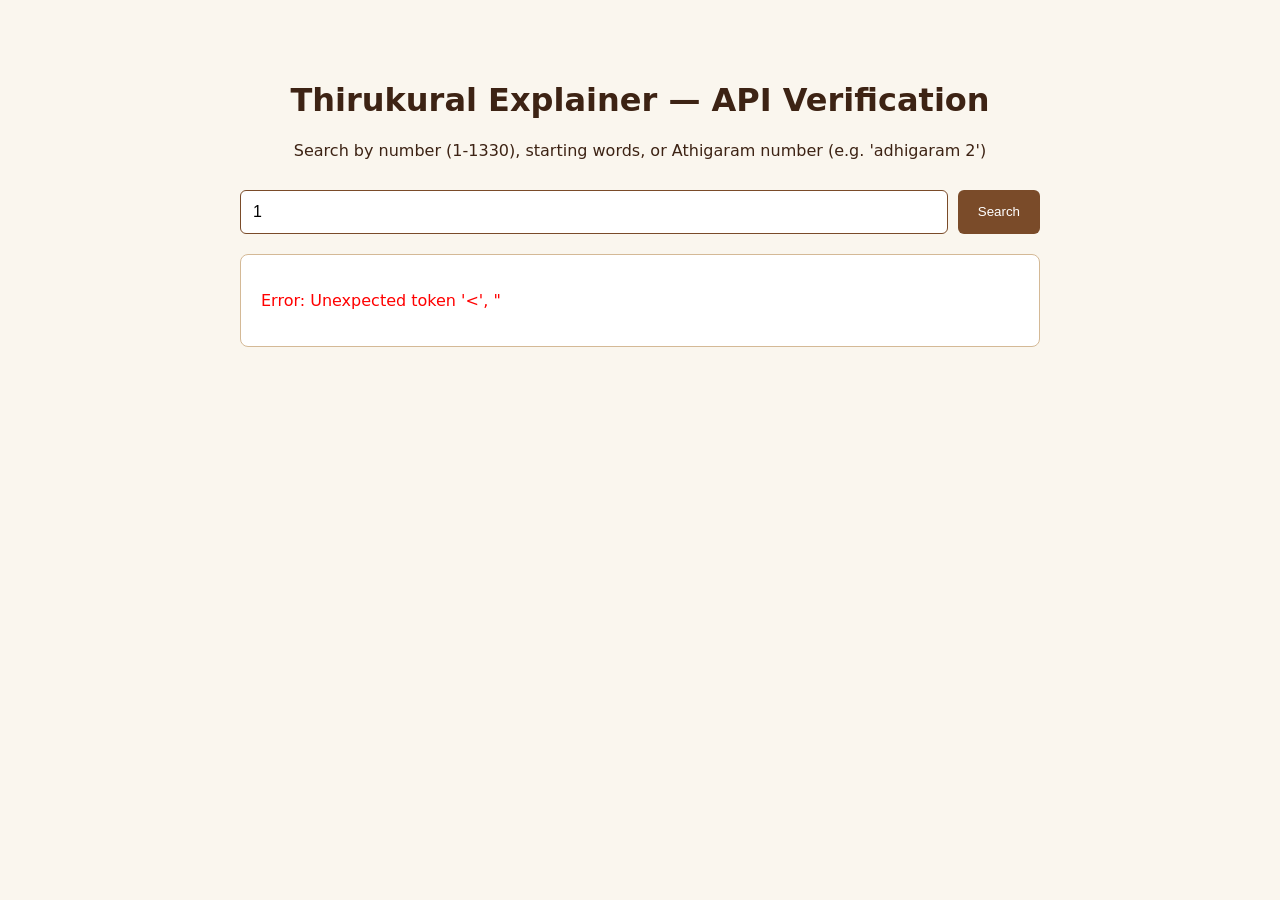
==== app/static/index.html @ a342978f "Scaffold project, preloaded dataset, and FastAPI search endpoints" ====
<!DOCTYPE html>
<html lang="en">
<head>
    <meta charset="UTF-8">
    <meta name="viewport" content="width=device-width, initial-scale=1.0">
    <title>Thirukural Explainer</title>
    <style>
        body {
            font-family: system-ui, -apple-system, sans-serif;
            background: #FAF6EE;
            color: #3D2314;
            max-width: 800px;
            margin: 40px auto;
            padding: 20px;
        }
        .header { text-align: center; margin-bottom: 30px; }
        .search-box { display: flex; gap: 10px; margin-bottom: 20px; }
        input { flex: 1; padding: 12px; font-size: 16px; border: 1px solid #7A4B29; border-radius: 6px; }
        button { padding: 12px 20px; background: #7A4B29; color: white; border: none; border-radius: 6px; cursor: pointer; }
        .card { background: white; border: 1px solid #D4B996; border-radius: 8px; padding: 20px; margin-top: 20px; }
        .kural-ta { font-size: 20px; font-weight: bold; margin-bottom: 12px; color: #3D2314; }
        .trans { font-style: italic; color: #4A3525; white-space: pre-line; line-height: 1.5; }
        .meta { font-size: 14px; color: #7A4B29; margin-top: 10px; }
        .fallback-item { margin-top: 8px; padding: 8px; background: #F3EBDD; border-radius: 4px; cursor: pointer; }
    </style>
</head>
<body>
    <div class="header">
        <h1>Thirukural Explainer — API Verification</h1>
        <p>Search by number (1-1330), starting words, or Athigaram number (e.g. 'adhigaram 2')</p>
    </div>

    <div class="search-box">
        <input type="text" id="query" placeholder="Enter kural number (e.g. 1) or text..." value="1">
        <button onclick="doSearch()">Search</button>
    </div>

    <div id="result"></div>

    <script>
        async function doSearch() {
            const q = document.getElementById('query').value.trim();
            const resDiv = document.getElementById('result');
            resDiv.innerHTML = '<p>Loading...</p>';

            try {
                const res = await fetch(`/api/kural/search?q=${encodeURIComponent(q)}`);
                const data = await res.json();

                if (data.found && data.kural) {
                    const k = data.kural;
                    resDiv.innerHTML = `
                        <div class="card">
                            <div class="meta">Kural #${k.number} · ${k.adhigaram_name} (${k.adhigaram_name_en}) · ${k.paal}</div>
                            <div class="kural-ta">${k.line1}<br>${k.line2}</div>
                            <div class="trans"><strong>G.U. Pope Translation:</strong><br>${k.translation}</div>
                            <div class="meta" style="margin-top: 15px;"><strong>Tamil Meaning:</strong> ${k.explanation_ta}</div>
                        </div>
                    `;
                } else {
                    let fallbacksHtml = '';
                    if (data.fallback_kurals) {
                        fallbacksHtml = data.fallback_kurals.map(k => `
                            <div class="fallback-item" onclick="loadKural(${k.number})">
                                <strong>#${k.number}:</strong> ${k.line1} (${k.adhigaram_name})
                            </div>
                        `).join('');
                    }
                    resDiv.innerHTML = `
                        <div class="card">
                            <p style="color: #9C3325;">${data.message || 'No kural found.'}</p>
                            ${fallbacksHtml ? '<h4 style="margin-top:15px;">Explore these famous kurals:</h4>' + fallbacksHtml : ''}
                        </div>
                    `;
                }
            } catch (err) {
                resDiv.innerHTML = `<div class="card"><p style="color:red;">Error: ${err.message}</p></div>`;
            }
        }

        function loadKural(num) {
            document.getElementById('query').value = num;
            doSearch();
        }

        // Run search on load
        window.onload = doSearch;
    </script>
</body>
</html>
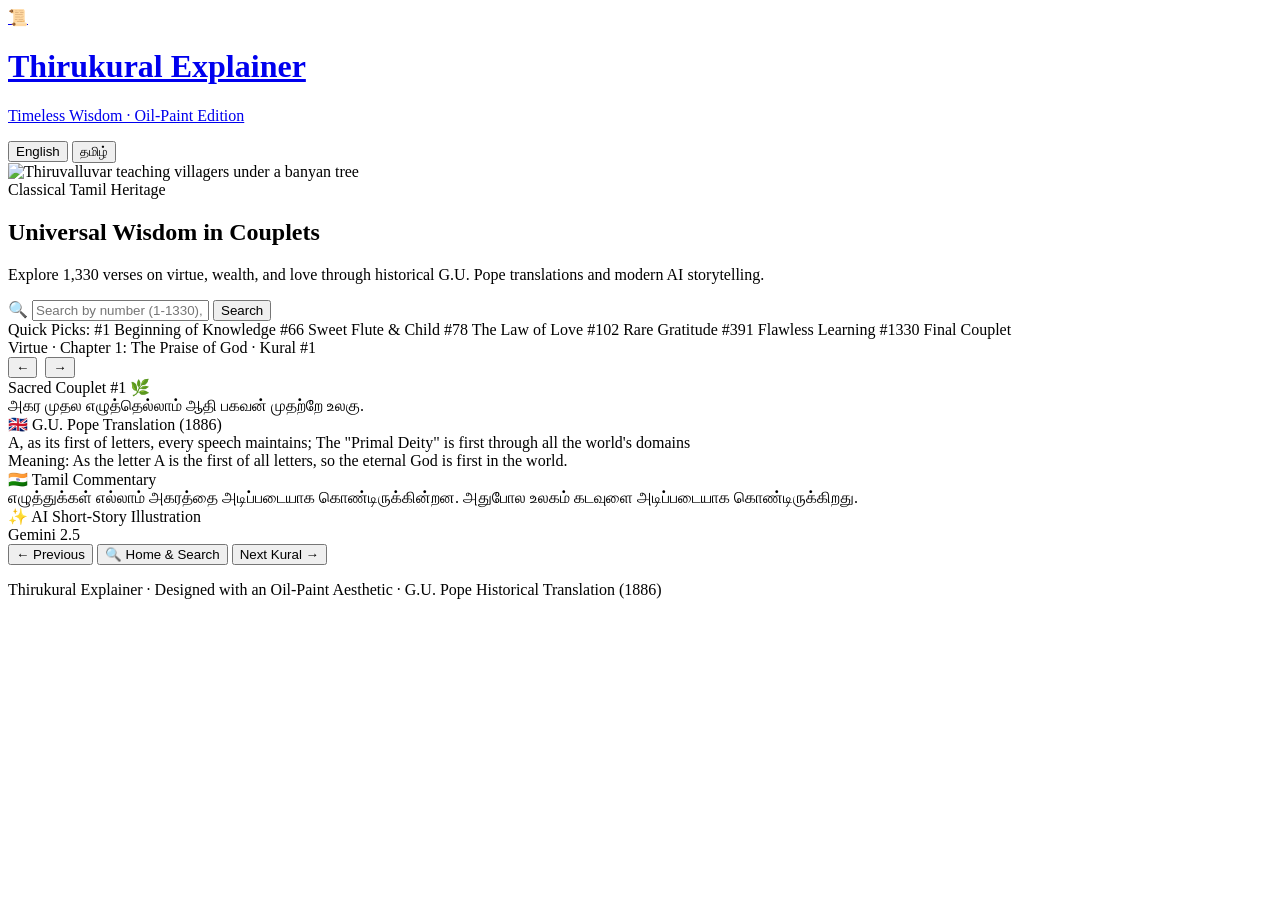
==== commit 08776d50: "Add oil-paint glassmorphism UI and vertical stack verse surface" ====
--- a/app/static/index.html
+++ b/app/static/index.html
@@ -3,88 +3,147 @@
 <head>
     <meta charset="UTF-8">
     <meta name="viewport" content="width=device-width, initial-scale=1.0">
-    <title>Thirukural Explainer</title>
-    <style>
-        body {
-            font-family: system-ui, -apple-system, sans-serif;
-            background: #FAF6EE;
-            color: #3D2314;
-            max-width: 800px;
-            margin: 40px auto;
-            padding: 20px;
-        }
-        .header { text-align: center; margin-bottom: 30px; }
-        .search-box { display: flex; gap: 10px; margin-bottom: 20px; }
-        input { flex: 1; padding: 12px; font-size: 16px; border: 1px solid #7A4B29; border-radius: 6px; }
-        button { padding: 12px 20px; background: #7A4B29; color: white; border: none; border-radius: 6px; cursor: pointer; }
-        .card { background: white; border: 1px solid #D4B996; border-radius: 8px; padding: 20px; margin-top: 20px; }
-        .kural-ta { font-size: 20px; font-weight: bold; margin-bottom: 12px; color: #3D2314; }
-        .trans { font-style: italic; color: #4A3525; white-space: pre-line; line-height: 1.5; }
-        .meta { font-size: 14px; color: #7A4B29; margin-top: 10px; }
-        .fallback-item { margin-top: 8px; padding: 8px; background: #F3EBDD; border-radius: 4px; cursor: pointer; }
-    </style>
+    <title>Thirukural Explainer — Oil-Paint Edition</title>
+    <link rel="stylesheet" href="/static/style.css">
+    <link rel="icon" href="data:image/svg+xml,<svg xmlns='http://www.w3.org/2000/svg' viewBox='0 0 100 100'><text y='.9em' font-size='90'>📜</text></svg>">
 </head>
 <body>
-    <div class="header">
-        <h1>Thirukural Explainer — API Verification</h1>
-        <p>Search by number (1-1330), starting words, or Athigaram number (e.g. 'adhigaram 2')</p>
-    </div>
+    <!-- Top Header -->
+    <header>
+        <div class="header-container">
+            <a href="/" class="logo-group">
+                <div class="logo-badge">📜</div>
+                <div class="logo-title">
+                    <h1 id="uiAppTitle">Thirukural Explainer</h1>
+                    <p id="uiAppSubtitle">Timeless Wisdom · Oil-Paint Edition</p>
+                </div>
+            </a>
+            <div class="nav-actions">
+                <div class="lang-toggle">
+                    <button class="lang-btn active" data-lang="en" onclick="setLanguage('en')">English</button>
+                    <button class="lang-btn" data-lang="ta" onclick="setLanguage('ta')">தமிழ்</button>
+                </div>
+            </div>
+        </div>
+    </header>
 
-    <div class="search-box">
-        <input type="text" id="query" placeholder="Enter kural number (e.g. 1) or text..." value="1">
-        <button onclick="doSearch()">Search</button>
-    </div>
+    <main>
+        <!-- Hero Section: Oil-Paint Village Painting -->
+        <section class="hero-card">
+            <div class="hero-art-container">
+                <img src="/static/thiruvalluvar_village.svg" alt="Thiruvalluvar teaching villagers under a banyan tree" class="hero-art-image">
+                <div class="hero-art-overlay"></div>
+            </div>
+            <div class="hero-content">
+                <div class="hero-tagline" id="uiHeroTag">Classical Tamil Heritage</div>
+                <h2 class="hero-title" id="uiHeroTitle">Universal Wisdom in Couplets</h2>
+                <p class="hero-subtitle" id="uiHeroSub">
+                    Explore 1,330 verses on virtue, wealth, and love through historical G.U. Pope translations and modern AI storytelling.
+                </p>
+            </div>
+        </section>
 
-    <div id="result"></div>
+        <!-- Search Surface -->
+        <section class="search-container">
+            <div class="search-input-wrapper">
+                <span class="search-icon">🔍</span>
+                <input 
+                    type="text" 
+                    id="searchInput" 
+                    class="search-input" 
+                    placeholder="Search by number (1-1330), words (e.g., 'அகர'), or chapter ('adhigaram 5')..."
+                >
+                <button class="search-btn" id="uiSearchBtn" onclick="executeSearch()">Search</button>
+            </div>
+            <div class="search-hints">
+                <span id="uiQuickLabel">Quick Picks:</span>
+                <span class="hint-pill" onclick="loadKuralByNumber(1)">#1 Beginning of Knowledge</span>
+                <span class="hint-pill" onclick="loadKuralByNumber(66)">#66 Sweet Flute & Child</span>
+                <span class="hint-pill" onclick="loadKuralByNumber(78)">#78 The Law of Love</span>
+                <span class="hint-pill" onclick="loadKuralByNumber(102)">#102 Rare Gratitude</span>
+                <span class="hint-pill" onclick="loadKuralByNumber(391)">#391 Flawless Learning</span>
+                <span class="hint-pill" onclick="loadKuralByNumber(1330)">#1330 Final Couplet</span>
+            </div>
+        </section>
 
-    <script>
-        async function doSearch() {
-            const q = document.getElementById('query').value.trim();
-            const resDiv = document.getElementById('result');
-            resDiv.innerHTML = '<p>Loading...</p>';
+        <!-- Search Miss / Fallback View -->
+        <section id="fallbackContainer" class="fallback-container" style="display: none;"></section>
 
-            try {
-                const res = await fetch(`/api/kural/search?q=${encodeURIComponent(q)}`);
-                const data = await res.json();
+        <!-- Verse Reading Surface (Vertical Stack Layout) -->
+        <section id="verseSurface" class="verse-surface">
+            <!-- Nav Bar & Breadcrumbs -->
+            <div class="verse-nav-bar">
+                <div id="verseMetaBadge" class="verse-meta-badge">Virtue · Chapter 1: The Praise of God · Kural #1</div>
+                <div style="display: flex; gap: 8px;">
+                    <button class="nav-link-btn" onclick="navigatePrev()">←</button>
+                    <button class="nav-link-btn" onclick="navigateNext()">→</button>
+                </div>
+            </div>
 
-                if (data.found && data.kural) {
-                    const k = data.kural;
-                    resDiv.innerHTML = `
-                        <div class="card">
-                            <div class="meta">Kural #${k.number} · ${k.adhigaram_name} (${k.adhigaram_name_en}) · ${k.paal}</div>
-                            <div class="kural-ta">${k.line1}<br>${k.line2}</div>
-                            <div class="trans"><strong>G.U. Pope Translation:</strong><br>${k.translation}</div>
-                            <div class="meta" style="margin-top: 15px;"><strong>Tamil Meaning:</strong> ${k.explanation_ta}</div>
-                        </div>
-                    `;
-                } else {
-                    let fallbacksHtml = '';
-                    if (data.fallback_kurals) {
-                        fallbacksHtml = data.fallback_kurals.map(k => `
-                            <div class="fallback-item" onclick="loadKural(${k.number})">
-                                <strong>#${k.number}:</strong> ${k.line1} (${k.adhigaram_name})
-                            </div>
-                        `).join('');
-                    }
-                    resDiv.innerHTML = `
-                        <div class="card">
-                            <p style="color: #9C3325;">${data.message || 'No kural found.'}</p>
-                            ${fallbacksHtml ? '<h4 style="margin-top:15px;">Explore these famous kurals:</h4>' + fallbacksHtml : ''}
-                        </div>
-                    `;
-                }
-            } catch (err) {
-                resDiv.innerHTML = `<div class="card"><p style="color:red;">Error: ${err.message}</p></div>`;
-            }
-        }
+            <!-- Stack Layer 1: The Sacred Kural (Distinct Classical Typography) -->
+            <div class="card-kural">
+                <div class="card-header-label">
+                    <span id="kuralCardLabel">Sacred Couplet #1</span>
+                    <span>🌿</span>
+                </div>
+                <div class="kural-text-classical">
+                    <span id="kuralLine1" class="kural-line">அகர முதல எழுத்தெல்லாம் ஆதி</span>
+                    <span id="kuralLine2" class="kural-line">பகவன் முதற்றே உலகு.</span>
+                </div>
+            </div>
 
-        function loadKural(num) {
-            document.getElementById('query').value = num;
-            doSearch();
-        }
+            <!-- Stack Layer 2: Authoritative Explanations (G.U. Pope & Tamil) -->
+            <div class="card-explanation">
+                <div class="explanation-section">
+                    <div class="explanation-heading">
+                        <span>🇬🇧</span> <span id="headingPope">G.U. Pope Translation (1886)</span>
+                    </div>
+                    <div id="popeCouplet" class="couplet-pope">
+                        A, as its first of letters, every speech maintains; The "Primal Deity" is first through all the world's domains
+                    </div>
+                    <div id="popeMeaning" class="meaning-text">
+                        Meaning: As the letter A is the first of all letters, so the eternal God is first in the world.
+                    </div>
+                </div>
 
-        // Run search on load
-        window.onload = doSearch;
-    </script>
+                <div class="divider"></div>
+
+                <div class="explanation-section">
+                    <div class="explanation-heading">
+                        <span>🇮🇳</span> <span id="headingTamil">Tamil Commentary</span>
+                    </div>
+                    <div id="tamilExplanation" class="meaning-text">
+                        எழுத்துக்கள் எல்லாம் அகரத்தை அடிப்படையாக கொண்டிருக்கின்றன. அதுபோல உலகம் கடவுளை அடிப்படையாக கொண்டிருக்கிறது.
+                    </div>
+                </div>
+            </div>
+
+            <!-- Stack Layer 3: AI Story Container (Reserved for Slice 3) -->
+            <div class="card-story">
+                <div class="story-header">
+                    <div class="explanation-heading" style="margin-bottom: 0;">
+                        <span>✨</span> <span id="headingStory">AI Short-Story Illustration</span>
+                    </div>
+                    <span class="story-badge">Gemini 2.5</span>
+                </div>
+                <div id="storyBody" class="story-body">
+                    <!-- Populated by app.js -->
+                </div>
+            </div>
+
+            <!-- Bottom Navigation Bar -->
+            <div class="verse-bottom-nav">
+                <button class="nav-link-btn" id="btnPrev" onclick="navigatePrev()">← Previous</button>
+                <button class="nav-link-btn" id="btnBackSearch" onclick="scrollToSearch()">🔍 Home & Search</button>
+                <button class="btn-primary-action" id="btnNext" onclick="navigateNext()">Next Kural →</button>
+            </div>
+        </section>
+    </main>
+
+    <footer>
+        <p>Thirukural Explainer · Designed with an Oil-Paint Aesthetic · G.U. Pope Historical Translation (1886)</p>
+    </footer>
+
+    <script src="/static/app.js"></script>
 </body>
 </html>
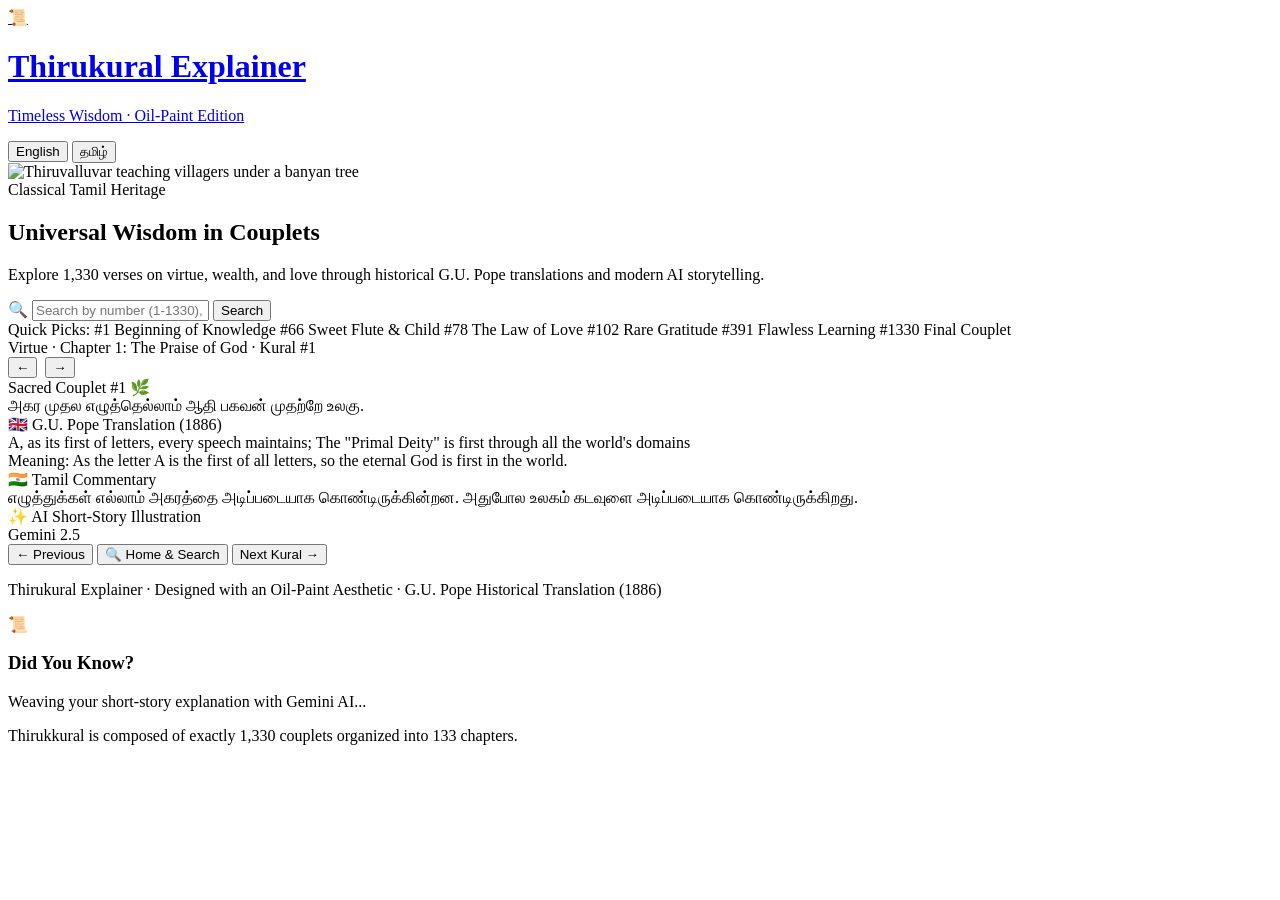
==== commit d5bef092: "Add Gemini AI short story generation, in-memory cache, and trivia loading overlay" ====
--- a/app/static/index.html
+++ b/app/static/index.html
@@ -144,6 +144,21 @@
         <p>Thirukural Explainer · Designed with an Oil-Paint Aesthetic · G.U. Pope Historical Translation (1886)</p>
     </footer>
 
+    <!-- Trivia Loading Overlay (Slice 3) -->
+    <div id="triviaOverlay" class="trivia-overlay">
+        <div class="trivia-card">
+            <div class="trivia-icon-badge">📜</div>
+            <h3 id="uiTriviaTitle" class="trivia-heading">Did You Know?</h3>
+            <p id="uiTriviaSub" class="trivia-sub">Weaving your short-story explanation with Gemini AI...</p>
+            <div id="triviaFactBox" class="trivia-fact-box">
+                Thirukkural is composed of exactly 1,330 couplets organized into 133 chapters.
+            </div>
+            <div class="trivia-progress-bar">
+                <div class="trivia-progress-fill"></div>
+            </div>
+        </div>
+    </div>
+
     <script src="/static/app.js"></script>
 </body>
 </html>
